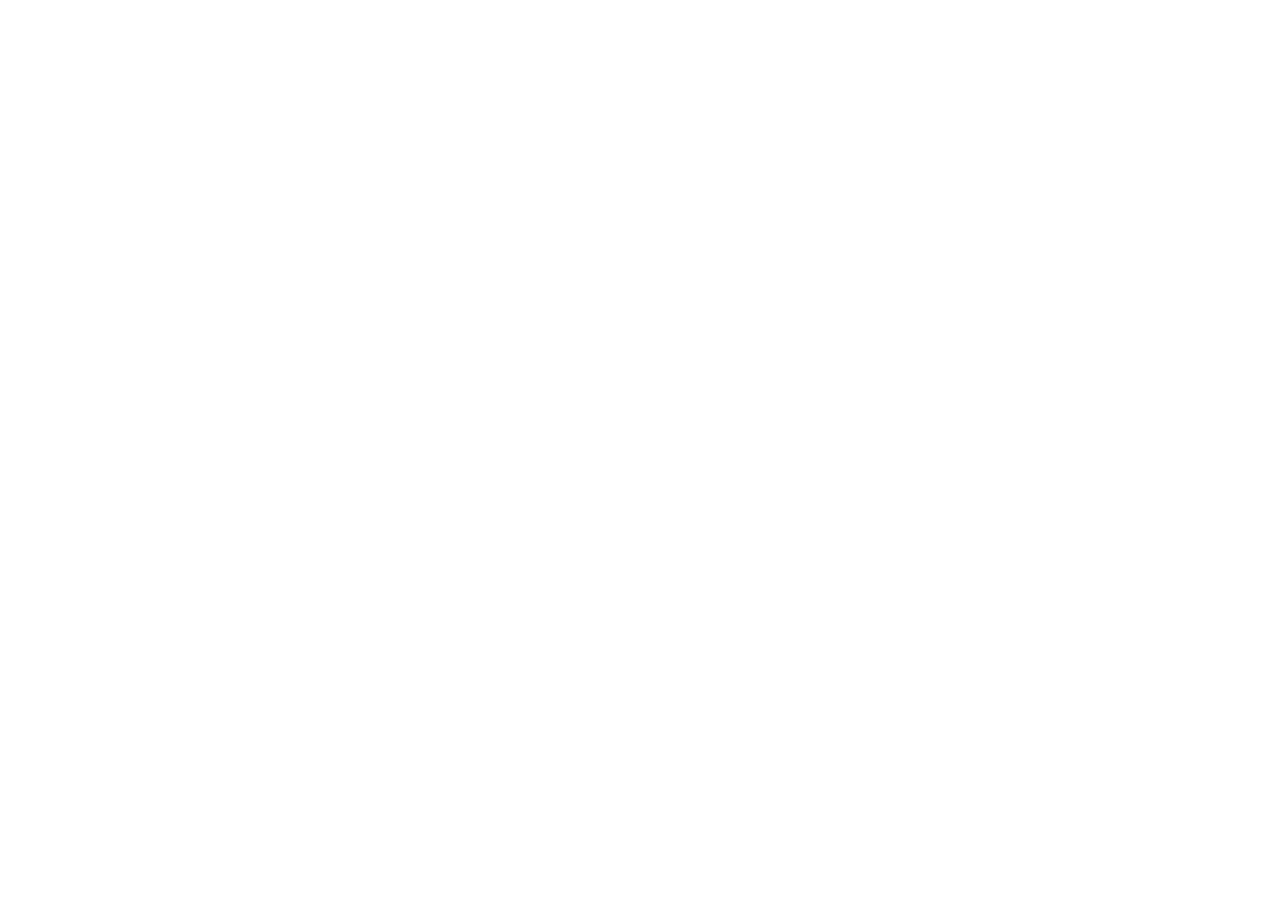
==== templates/call_center.html @ b3157aa4 "Overhaul color system: replace low-contrast monochrome black/white palette with vibrant indigo/cyan/" ====
<!DOCTYPE html>
<html lang="en">
<head>
    <meta charset="UTF-8">
    <meta name="viewport" content="width=device-width, initial-scale=1.0">
    <title>Apex AI Call Center Dashboard</title>
    <link rel="stylesheet" href="https://cdnjs.cloudflare.com/ajax/libs/font-awesome/6.4.0/css/all.min.css">
    <style>
        @import url('https://fonts.googleapis.com/css2?family=IBM+Plex+Mono:wght@400;500&family=IBM+Plex+Sans:wght@400;500;600;700&display=swap');

        :root {
            --bg: #0b0f1a;
            --surface: rgba(17, 24, 39, 0.95);
            --border-glass: rgba(148, 163, 184, 0.15);
            --primary: #6366f1;
            --primary-glow: rgba(99, 102, 241, 0.35);
            --accent: #06b6d4;
            --accent-glow: rgba(6, 182, 212, 0.3);
            --text-main: #f1f5f9;
            --text-sub: #cbd5e1;
            --text-muted: #64748b;
            --success: #10b981;
            --danger: #ef4444;
            --radius-lg: 16px;
            --radius-md: 12px;
            --transition: all 0.25s ease;
        }


        * { box-sizing: border-box; margin: 0; padding: 0; }
        html, body { background: var(--bg); color: var(--text-main); font-family: 'IBM Plex Sans', sans-serif; overflow: hidden; height: 100vh; }
        
        /* Grid background effect */
        body::before {
            content: '';
            position: absolute;
            top: 0; left: 0; width: 100%; height: 100%;
            background-image:
                radial-gradient(ellipse at 20% 50%, rgba(99, 102, 241, 0.1) 0%, transparent 60%),
                radial-gradient(ellipse at 80% 20%, rgba(6, 182, 212, 0.07) 0%, transparent 50%),
                linear-gradient(rgba(148, 163, 184, 0.025) 1px, transparent 1px),
                linear-gradient(90deg, rgba(148, 163, 184, 0.025) 1px, transparent 1px);
            background-size: 100% 100%, 100% 100%, 28px 28px, 28px 28px;
            z-index: -1;
        }


        .wrap { max-width: 1200px; margin: 0 auto; padding: 40px 24px; height: 100vh; display: flex; flex-direction: column; overflow: hidden; }

        header {
            display: flex; justify-content: space-between; align-items: center;
            border-bottom: 1px solid var(--border-glass);
            padding-bottom: 24px; margin-bottom: 32px;
        }

        h1 { font-size: 2rem; font-weight: 700; background: linear-gradient(135deg, #fff, var(--text-muted)); -webkit-background-clip: text; -webkit-text-fill-color: transparent; }
        header p { color: var(--text-muted); font-size: 0.95rem; margin-top: 4px; }

        .back-link {
            display: inline-flex; align-items: center; gap: 8px;
            color: var(--accent); text-decoration: none; font-size: 0.9rem; font-weight: 500;
            transition: var(--transition);
        }
        .back-link:hover { color: var(--text-main); transform: translateX(-3px); }

        .grid-main { display: grid; grid-template-columns: 1fr 1.2fr; gap: 32px; flex: 1; overflow: hidden; height: calc(100vh - 180px); }

        @media (max-width: 900px) {
            .grid-main { grid-template-columns: 1fr; overflow-y: auto; }
        }

        .glass-card {
            background: var(--surface);
            backdrop-filter: blur(16px);
            border: 1px solid var(--border-glass);
            border-radius: var(--radius-lg);
            padding: 32px;
            box-shadow: 0 10px 30px rgba(0, 0, 0, 0.25);
            display: flex; flex-direction: column; gap: 24px;
            height: 100%;
            overflow-y: auto;
        }


        .card-title { font-size: 1.25rem; font-weight: 600; color: #fff; display: flex; align-items: center; gap: 10px; }
        .card-title i { color: var(--accent); }

        /* Form styling */
        .form-group { display: flex; flex-direction: column; gap: 8px; }
        label { font-size: 0.85rem; font-weight: 600; text-transform: uppercase; letter-spacing: 0.5px; color: var(--text-sub); }
        input {
            background: rgba(99, 102, 241, 0.06);
            border: 1px solid var(--border-glass);
            border-radius: var(--radius-md);
            padding: 14px 16px; color: var(--text-main); font-size: 1rem;
            transition: var(--transition);
        }
        input:focus { outline: none; border-color: var(--primary); box-shadow: 0 0 12px var(--primary-glow); }

        .btn {
            background: linear-gradient(135deg, #6366f1, #4f46e5);
            border: none; border-radius: var(--radius-md); color: #fff;
            padding: 16px 24px; font-size: 1rem; font-weight: 600; cursor: pointer;
            display: inline-flex; align-items: center; justify-content: center; gap: 10px;
            box-shadow: 0 4px 16px var(--primary-glow);
            transition: var(--transition);
        }
        .btn:hover { transform: translateY(-2px); box-shadow: 0 8px 24px var(--primary-glow); filter: brightness(1.1); }
        .btn:disabled { background: rgba(148,163,184,0.1); box-shadow: none; cursor: not-allowed; color: var(--text-muted); }

        .console {
            background: rgba(6, 182, 212, 0.04);
            border: 1px solid rgba(6, 182, 212, 0.2);
            border-radius: var(--radius-md);
            padding: 20px; font-family: 'IBM Plex Mono', monospace;
        }
        .chat-container {
            background: rgba(11, 15, 26, 0.7);
            border: 1px solid var(--border-glass);
            border-radius: var(--radius-md);
            padding: 20px;
            height: 380px;
            overflow-y: auto;
            display: flex;
            flex-direction: column;
            gap: 16px;
        }

        .bubble {
            display: flex;
            flex-direction: column;
            max-width: 75%;
            padding: 12px 16px;
            border-radius: 14px;
            font-size: 0.95rem;
            line-height: 1.4;
        }

        .bubble.caller {
            align-self: flex-end;
            background: linear-gradient(135deg, #6366f1, #4f46e5);
            color: #fff;
            border-bottom-right-radius: 2px;
        }

        .bubble.ai {
            align-self: flex-start;
            background: rgba(6, 182, 212, 0.1);
            color: var(--text-main);
            border: 1px solid rgba(6, 182, 212, 0.25);
            border-bottom-left-radius: 2px;
        }

        .bubble.system {
            align-self: center;
            background: transparent;
            color: var(--text-muted);
            border: none;
            font-size: 0.8rem;
            font-family: 'IBM Plex Mono', monospace;
            padding: 4px 8px;
            text-align: center;
            max-width: 100%;
        }

        .bubble-meta {
            font-size: 0.7rem;
            margin-bottom: 4px;
            opacity: 0.7;
            font-weight: 600;
            text-transform: uppercase;
            letter-spacing: 0.5px;
        }

        .bubble.caller .bubble-meta {
            color: rgba(255, 255, 255, 0.7);
        }

        .bubble.ai .bubble-meta {
            color: var(--accent);
        }

        .secondary-btn {
            background: rgba(99, 102, 241, 0.1);
            border: 1px solid rgba(99, 102, 241, 0.3);
            color: var(--text-sub);
            box-shadow: none;
        }
        .secondary-btn:hover {
            background: rgba(99, 102, 241, 0.2);
            color: #fff;
        }


        /* RAG data card */
        .kb-section {
            border-top: 1px solid var(--border-glass);
            padding-top: 24px; margin-top: 12px;
        }
        .kb-item {
            background: rgba(6, 182, 212, 0.05);
            border: 1px solid rgba(6, 182, 212, 0.15);
            border-radius: var(--radius-md);
            padding: 14px 18px; margin-bottom: 12px;
            font-size: 0.9rem; line-height: 1.5;
        }
        .kb-item strong { color: var(--accent); display: block; margin-bottom: 4px; }
    </style>
</head>
<body>
    <div class="wrap">
        <header style="display: flex; justify-content: space-between; align-items: flex-start; width: 100%;">
            <div>
                <a href="/" class="back-link"><i class="fa-solid fa-arrow-left"></i> Main Web Locator</a>
                <h1 style="margin-top: 10px;">Apex AI Voice Call Center</h1>
                <p>Real-time Twilio calling, Deepgram transcription, and Claude 3.5 RAG brain</p>
            </div>
            <div>
                <button class="btn secondary-btn" id="logout-btn" style="border-color: #ef4444; color: #f87171; font-size: 0.9rem; padding: 8px 16px;">
                    <i class="fa-solid fa-sign-out-alt"></i> Sign Out
                </button>
            </div>
        </header>

        <div class="grid-main">
            <!-- Left Panel: Trigger Outbound Call -->
            <div class="glass-card">
                <div class="card-title">
                    <i class="fa-solid fa-phone-flip"></i> Trigger Outbound AI Call
                </div>
                <form id="call-form">
                    <div class="form-group">
                        <label for="client-name">Customer Name</label>
                        <input type="text" id="client-name" placeholder="John Doe" required value="Alex Johnson">
                    </div>
                    <div class="form-group">
                        <label for="client-phone">Customer Phone Number</label>
                        <input type="tel" id="client-phone" placeholder="+1234567890" required value="+15551234567">
                    </div>
                    <div class="form-group">
                        <label for="ngrok-url">Ngrok Public URL (HTTPS)</label>
                        <input type="url" id="ngrok-url" placeholder="https://your-domain.ngrok-free.app">
                        <span style="font-size:0.75rem; color:var(--text-muted);">Required for Twilio to send voice stream to your server.</span>
                    </div>
                    <button type="submit" class="btn" id="submit-call-btn">
                        <i class="fa-solid fa-paper-plane"></i> Initiate AI Agent Call
                    </button>
                </form>

                <div class="kb-section">
                    <div class="card-title" style="font-size: 1.1rem; margin-bottom: 12px;">
                        <i class="fa-solid fa-book"></i> Active RAG Knowledge Base
                    </div>
                    <div class="kb-item">
                        <strong>AC Deep Clean ($85)</strong>
                        Full dismantle, filter washing, coil sanitization, and coolant level checks.
                    </div>
                    <div class="kb-item">
                        <strong>Pipe Leak Repair ($95/hr)</strong>
                        Locates and patches wall leaks, burst pipes, and drains. Available 24/7.
                    </div>
                    <div class="kb-item">
                        <strong>Panel Electrical Upgrade ($1,200)</strong>
                        Upgrades fuse boxes to support high power draws (solar, EV chargers).
                    </div>
                </div>
            </div>

            <!-- Right Panel: Live Conversation Chat Screen -->
            <div class="glass-card">
                <div class="card-header" style="display: flex; justify-content: space-between; align-items: center; border-bottom: 1px solid var(--border-glass); padding-bottom: 12px;">
                    <div class="card-title" style="margin: 0; font-size: 1.15rem;">
                        <i class="fa-solid fa-comments"></i> Live Dialogue Screen
                    </div>
                    <button class="btn secondary-btn" id="download-script-btn" style="padding: 6px 12px; font-size: 0.8rem; border-radius: 6px; box-shadow: none;" disabled>
                        <i class="fa-solid fa-download"></i> Download Script
                    </button>
                </div>
                <div class="chat-container" id="console-logs">
                    <div class="bubble system">
                        Waiting to initiate call campaign...
                    </div>
                </div>
                <div style="font-size:0.8rem; color:var(--text-muted); line-height: 1.5; margin-top: 8px;">
                    <i class="fa-solid fa-info-circle"></i> Active call transcripts will display front and center. You can download the full customer conversation history above.
                </div>
            </div>

        </div>
    </div>

    <script>
        // Redirect to login if owner is not signed in
        if (localStorage.getItem("owner_logged_in") !== "true") {
            alert("Owner Portal is locked. Redirecting to starting Sign In page...");
            window.location.href = "http://localhost:5000/login";
        }

        const callForm = document.getElementById("call-form");
        const consoleLogs = document.getElementById("console-logs");
        const submitCallBtn = document.getElementById("submit-call-btn");
        const downloadBtn = document.getElementById("download-script-btn");


        let callTranscript = [];
        let recognition = null;
        let isCallActive = false;

        function addLog(speaker, text, type = "system") {
            const time = new Date().toLocaleTimeString([], { hour: '2-digit', minute: '2-digit', second: '2-digit' });
            
            if (type !== 'system' && type !== 'error') {
                callTranscript.push(`[${time}] ${speaker}: ${text.replace("TRANSFER_CALL", "")}`);
                if (downloadBtn) downloadBtn.disabled = false;
            } else {
                callTranscript.push(`[${time}] SYSTEM: ${text}`);
            }

            const bubble = document.createElement("div");
            bubble.className = `bubble ${type}`;
            
            if (type === "system" || type === "error") {
                bubble.innerHTML = text;
            } else {
                bubble.innerHTML = `
                    <span class="bubble-meta">${speaker} &bull; ${time}</span>
                    <span>${text.replace("TRANSFER_CALL", "")}</span>
                `;
            }
            
            consoleLogs.appendChild(bubble);
            consoleLogs.scrollTop = consoleLogs.scrollHeight;
        }

        if (downloadBtn) {
            downloadBtn.addEventListener("click", () => {
                if (callTranscript.length === 0) return;
                const blob = new Blob([callTranscript.join("\r\n")], { type: "text/plain;charset=utf-8" });
                const link = document.createElement("a");
                link.href = URL.createObjectURL(blob);
                link.download = `call_transcript_${new Date().toISOString().slice(0,10)}.txt`;
                document.body.appendChild(link);
                link.click();
                document.body.removeChild(link);
            });
        }


        function startCallSimulation(clientName) {
            if (isCallActive) return;
            isCallActive = true;
            
            addLog("System", `📞 Call connected (Local Simulation Mode)...`, "system");
            
            // Speak greeting
            const greeting = `Hello ${clientName}! This is an automated follow-up call from Apex Home Services. Please say what service or repair job you need help with.`;
            addLog("AI Agent", greeting, "ai");
            speakText(greeting, () => {
                startListening(clientName);
            });
        }

        function speakText(text, callback) {
            if ("speechSynthesis" in window) {
                window.speechSynthesis.cancel();
                const utterance = new SpeechSynthesisUtterance(text.replace("TRANSFER_CALL", ""));
                utterance.rate = 1.0;
                utterance.pitch = 1.0;
                if (callback) {
                    utterance.onend = callback;
                }
                window.speechSynthesis.speak(utterance);
            } else if (callback) {
                callback();
            }
        }

        function startListening(clientName) {
            if (!isCallActive) return;
            
            const SpeechRecognition = window.SpeechRecognition || window.webkitSpeechRecognition;
            if (!SpeechRecognition) {
                addLog("System", "Web Speech API is not supported in this browser.", "error");
                return;
            }

            recognition = new SpeechRecognition();
            recognition.continuous = false;
            recognition.interimResults = false;
            recognition.lang = "en-US";

            recognition.onstart = () => {
                addLog("System", "🎙️ Listening to caller response...", "system");
            };

            recognition.onerror = (e) => {
                console.error(e);
                if (isCallActive) {
                    setTimeout(() => startListening(clientName), 2000); // Retry loop
                }
            };

            recognition.onresult = async (event) => {
                const transcript = event.results[0][0].transcript;
                addLog("Caller", transcript, "caller");
                
                // Query local backend API
                try {
                    const res = await fetch("/api/search", {
                        method: "POST",
                        headers: { "Content-Type": "application/json" },
                        body: JSON.stringify({ query: transcript, channel: "Simulated Call" })
                    });
                    const data = await res.json();
                    
                    if (data.success) {
                        let aiResponse = data.spoken_response;
                        let triage = data.triage_decision || {};
                        
                        // Check handoff logic
                        if (triage.assigned_cell_id === 16 || transcript.toLowerCase().includes("human") || transcript.toLowerCase().includes("representative")) {
                            aiResponse = "I apologize, I am an AI assistant and I only have access to specific information regarding Apex Home Services. I cannot answer that, but I can forward your call to a human representative. TRANSFER_CALL";
                        }
                        
                        addLog("AI Agent", aiResponse, "ai");
                        
                        speakText(aiResponse, () => {
                            if (aiResponse.includes("TRANSFER_CALL")) {
                                addLog("Handoff", "📞 Redirecting active call to human representative (+15550000000)...", "error");
                                speakText("Please hold while I connect you to a human agent.", () => {
                                    endCallSimulation();
                                });
                            } else {
                                // Resume listening loop
                                startListening(clientName);
                            }
                        });
                    }
                } catch (err) {
                    addLog("Error", "Failed to query backend search API.", "error");
                    startListening(clientName);
                }
            };

            recognition.start();
        }

        function endCallSimulation() {
            isCallActive = false;
            if (recognition) {
                recognition.stop();
            }
            addLog("System", "📞 Call disconnected.", "system");
        }

        callForm.addEventListener("submit", async (e) => {
            e.preventDefault();
            
            const name = document.getElementById("client-name").value.trim();
            const phone = document.getElementById("client-phone").value.trim();
            const ngrok = document.getElementById("ngrok-url").value.trim();

            submitCallBtn.disabled = true;
            submitCallBtn.innerHTML = `<i class="fa-solid fa-spinner fa-spin"></i> Placing Call...`;
            addLog("System", `Initiating outbound call request to ${name} (${phone})...`, "system");

            try {
                // If ngrok is empty, treat as local simulated call directly
                if (!ngrok) {
                    addLog("System", "No Ngrok URL provided. Running local call center simulation...", "system");
                    startCallSimulation(name);
                    submitCallBtn.disabled = false;
                    submitCallBtn.innerHTML = `<i class="fa-solid fa-paper-plane"></i> Initiate AI Agent Call`;
                    return;
                }

                const res = await fetch("/api/outbound", {
                    method: "POST",
                    headers: { "Content-Type": "application/json" },
                    body: JSON.stringify({ name, phone, ngrok_url: ngrok })
                });
                const data = await res.json();
                
                if (data.success) {
                    if (data.simulated) {
                        addLog("Twilio", data.message, "ai");
                        startCallSimulation(name);
                    } else {
                        addLog("Twilio", `Call placed successfully! SID: ${data.call_sid}`, "ai");
                        addLog("System", `Connecting Call Stream to WebSocket...`, "system");
                    }
                } else {
                    addLog("Error", data.error, "error");
                }
            } catch (err) {
                addLog("Error", "Network connection failed to backend.", "error");
            } finally {
                submitCallBtn.disabled = false;
                submitCallBtn.innerHTML = `<i class="fa-solid fa-paper-plane"></i> Initiate AI Agent Call`;
            }
        });

        // Sign out button handler
        const logoutBtn = document.getElementById("logout-btn");
        if (logoutBtn) {
            logoutBtn.addEventListener("click", async () => {
                localStorage.removeItem("owner_logged_in");
                try {
                    await fetch("http://localhost:5000/api/logout", { method: "POST" });
                } catch (err) {
                    console.error("Logout request failed", err);
                }
                window.location.href = "http://localhost:5000/login";
            });
        }
    </script>

</body>
</html>
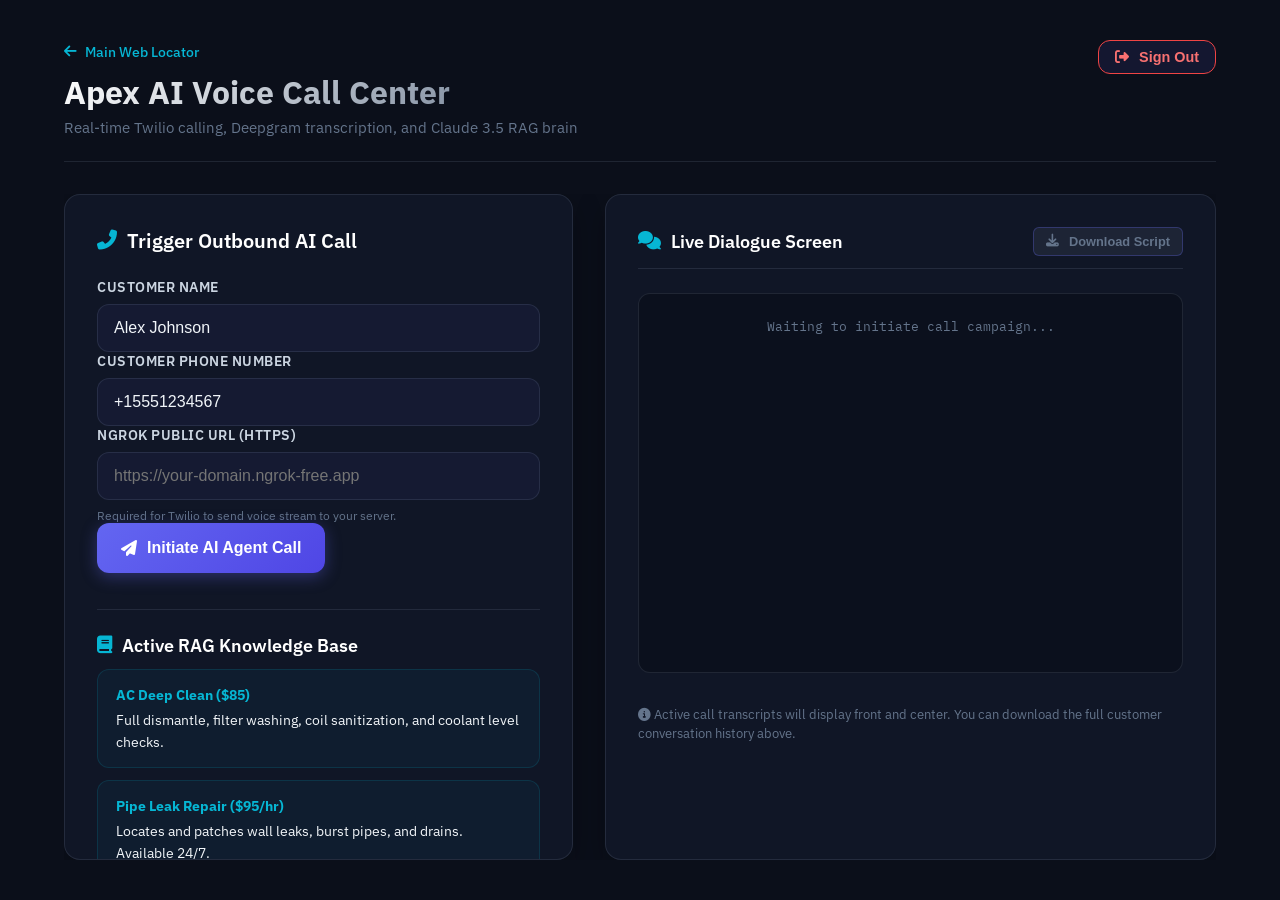
==== commit b6d52034: "Implement Universal AI Knowledge Brain to answer all open-domain questions and Google AI-style insta" ====
--- a/templates/call_center.html
+++ b/templates/call_center.html
@@ -385,40 +385,70 @@
             }
 
             recognition = new SpeechRecognition();
-            recognition.continuous = false;
-            recognition.interimResults = false;
+            recognition.continuous = true;
+            recognition.interimResults = true;
             recognition.lang = "en-US";
 
             recognition.onstart = () => {
-                addLog("System", "🎙️ Listening to caller response...", "system");
+                addLog("System", "🎙️ Listening to caller response (Speak anytime to interrupt)...", "system");
             };
 
+            recognition.onspeechstart = () => {
+                // GOOGLE AI LIVE BARGE-IN: If AI is speaking, cut it off instantly!
+                if ("speechSynthesis" in window && window.speechSynthesis.speaking) {
+                    window.speechSynthesis.cancel();
+                    addLog("System", "⚡ Interrupted AI &mdash; Listening to you...", "system");
+                }
+            };
+
             recognition.onerror = (e) => {
-                console.error(e);
-                if (isCallActive) {
+                if (isCallActive && e.error !== "no-speech") {
                     setTimeout(() => startListening(clientName), 2000); // Retry loop
                 }
             };
 
             recognition.onresult = async (event) => {
-                const transcript = event.results[0][0].transcript;
-                addLog("Caller", transcript, "caller");
-                
-                // Query local backend API
-                try {
-                    const res = await fetch("/api/search", {
-                        method: "POST",
-                        headers: { "Content-Type": "application/json" },
-                        body: JSON.stringify({ query: transcript, channel: "Simulated Call" })
-                    });
-                    const data = await res.json();
+                // Cut off TTS immediately upon receiving speech
+                if ("speechSynthesis" in window && window.speechSynthesis.speaking) {
+                    window.speechSynthesis.cancel();
+                }
+
+                let transcript = "";
+                for (let i = event.resultIndex; i < event.results.length; i++) {
+                    transcript += event.results[i][0].transcript;
+                }
+
+                if (!event.results[0].isFinal && transcript.length < 3) return;
+
+                if (event.results[0].isFinal || transcript.length > 8) {
+                    addLog("Caller", transcript, "caller");
+                    if (recognition) recognition.stop();
+                    
+                    // Query local backend API
+                    try {
+                        const res = await fetch("/api/search", {
+                            method: "POST",
+                            headers: { "Content-Type": "application/json" },
+                            body: JSON.stringify({ query: transcript, channel: "Simulated Call" })
+                        });
+                        const data = await res.json();
+
                     
                     if (data.success) {
                         let aiResponse = data.spoken_response;
                         let triage = data.triage_decision || {};
                         
+                        if (data.call_ended) {
+                            addLog("AI Agent", aiResponse, "ai");
+                            speakText(aiResponse, () => {
+                                addLog("System", "📞 Conversation concluded by caller. Goodbye!", "system");
+                                endCallSimulation();
+                            });
+                            return;
+                        }
+                        
                         // Check handoff logic
-                        if (triage.assigned_cell_id === 16 || transcript.toLowerCase().includes("human") || transcript.toLowerCase().includes("representative")) {
+                        if (triage.assigned_cell_id === 16 && (transcript.toLowerCase().includes("human") || transcript.toLowerCase().includes("representative") || transcript.toLowerCase().includes("person"))) {
                             aiResponse = "I apologize, I am an AI assistant and I only have access to specific information regarding Apex Home Services. I cannot answer that, but I can forward your call to a human representative. TRANSFER_CALL";
                         }
                         
@@ -437,8 +467,8 @@
                         });
                     }
                 } catch (err) {
-                    addLog("Error", "Failed to query backend search API.", "error");
-                    startListening(clientName);
+                    addLog("Warning", "⚠️ Network glitch encountered. Retrying connection...", "error");
+                    setTimeout(() => startListening(clientName), 1500);
                 }
             };
 
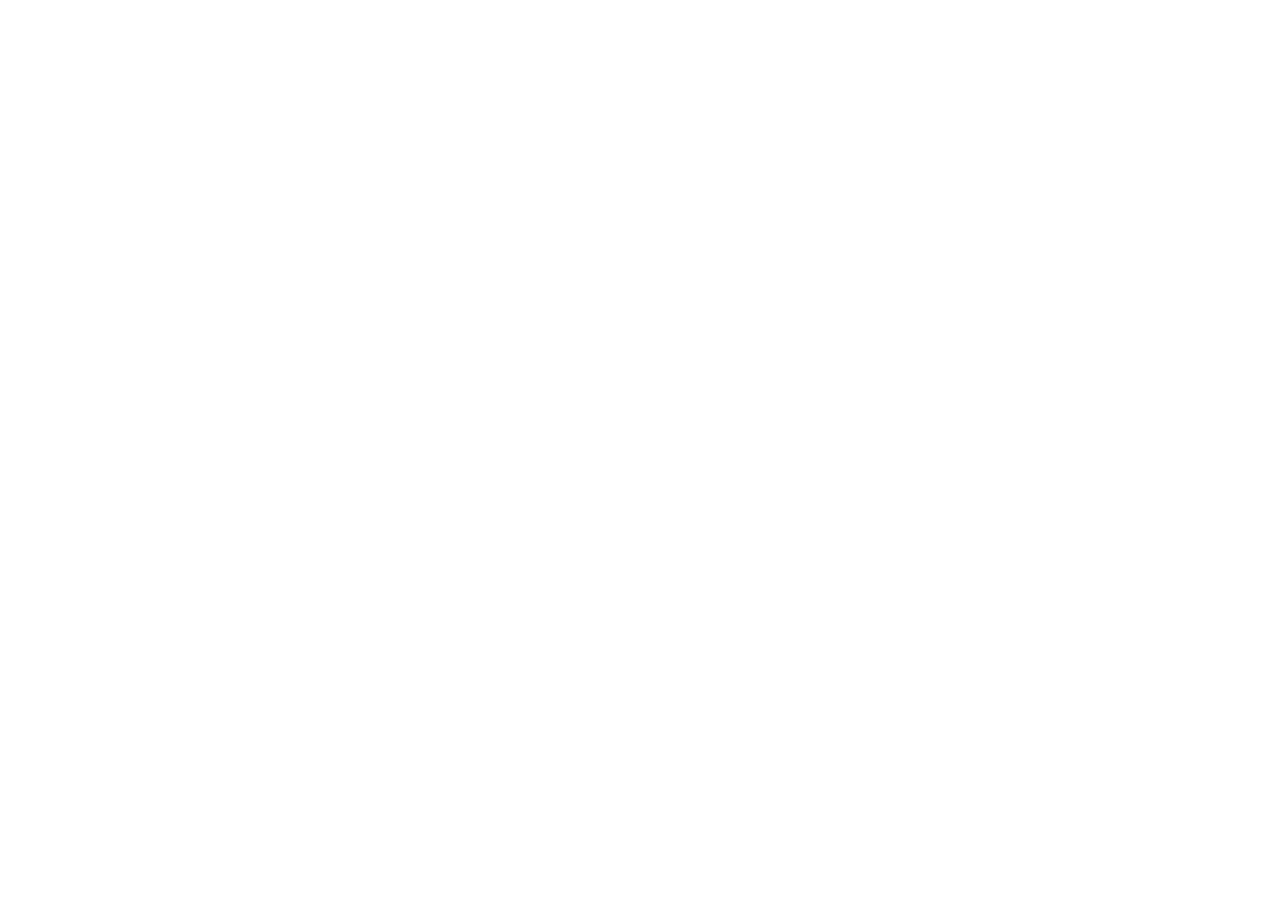
==== commit dcad1234: "Fix JavaScript unclosed if block and syntax errors in call_center.html" ====
--- a/templates/call_center.html
+++ b/templates/call_center.html
@@ -432,48 +432,49 @@
                             body: JSON.stringify({ query: transcript, channel: "Simulated Call" })
                         });
                         const data = await res.json();
-
-                    
-                    if (data.success) {
-                        let aiResponse = data.spoken_response;
-                        let triage = data.triage_decision || {};
                         
-                        if (data.call_ended) {
-                            addLog("AI Agent", aiResponse, "ai");
-                            speakText(aiResponse, () => {
-                                addLog("System", "📞 Conversation concluded by caller. Goodbye!", "system");
-                                endCallSimulation();
-                            });
-                            return;
-                        }
-                        
-                        // Check handoff logic
-                        if (triage.assigned_cell_id === 16 && (transcript.toLowerCase().includes("human") || transcript.toLowerCase().includes("representative") || transcript.toLowerCase().includes("person"))) {
-                            aiResponse = "I apologize, I am an AI assistant and I only have access to specific information regarding Apex Home Services. I cannot answer that, but I can forward your call to a human representative. TRANSFER_CALL";
-                        }
-                        
-                        addLog("AI Agent", aiResponse, "ai");
-                        
-                        speakText(aiResponse, () => {
-                            if (aiResponse.includes("TRANSFER_CALL")) {
-                                addLog("Handoff", "📞 Redirecting active call to human representative (+15550000000)...", "error");
-                                speakText("Please hold while I connect you to a human agent.", () => {
+                        if (data.success) {
+                            let aiResponse = data.spoken_response;
+                            let triage = data.triage_decision || {};
+                            
+                            if (data.call_ended) {
+                                addLog("AI Agent", aiResponse, "ai");
+                                speakText(aiResponse, () => {
+                                    addLog("System", "📞 Conversation concluded by caller. Goodbye!", "system");
                                     endCallSimulation();
                                 });
-                            } else {
-                                // Resume listening loop
-                                startListening(clientName);
+                                return;
                             }
-                        });
+                            
+                            // Check handoff logic
+                            if (triage.assigned_cell_id === 16 && (transcript.toLowerCase().includes("human") || transcript.toLowerCase().includes("representative") || transcript.toLowerCase().includes("person"))) {
+                                aiResponse = "I apologize, I am an AI assistant and I only have access to specific information regarding Apex Home Services. I cannot answer that, but I can forward your call to a human representative. TRANSFER_CALL";
+                            }
+                            
+                            addLog("AI Agent", aiResponse, "ai");
+                            
+                            speakText(aiResponse, () => {
+                                if (aiResponse.includes("TRANSFER_CALL")) {
+                                    addLog("Handoff", "📞 Redirecting active call to human representative (+15550000000)...", "error");
+                                    speakText("Please hold while I connect you to a human agent.", () => {
+                                        endCallSimulation();
+                                    });
+                                } else {
+                                    // Resume listening loop
+                                    startListening(clientName);
+                                }
+                            });
+                        }
+                    } catch (err) {
+                        addLog("Warning", "⚠️ Network glitch encountered. Retrying connection...", "error");
+                        setTimeout(() => startListening(clientName), 1500);
                     }
-                } catch (err) {
-                    addLog("Warning", "⚠️ Network glitch encountered. Retrying connection...", "error");
-                    setTimeout(() => startListening(clientName), 1500);
                 }
             };
 
             recognition.start();
         }
+
 
         function endCallSimulation() {
             isCallActive = false;
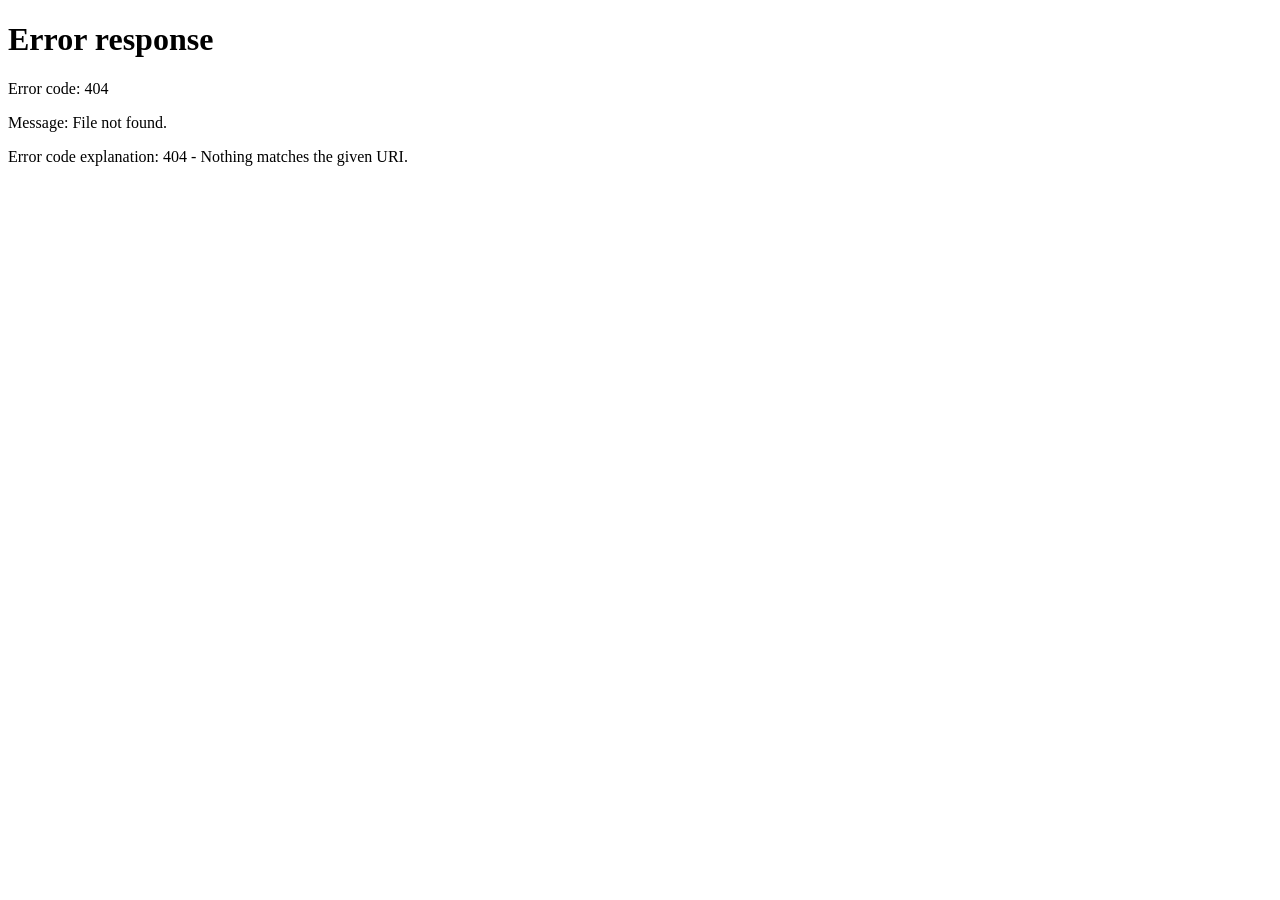
==== commit 2f1affc1: "Implement enterprise security architecture: strict IP address binding, 10-minute sliding idle timeou" ====
--- a/templates/call_center.html
+++ b/templates/call_center.html
@@ -290,11 +290,55 @@
     </div>
 
     <script>
-        // Redirect to login if owner is not signed in
-        if (localStorage.getItem("owner_logged_in") !== "true") {
-            alert("Owner Portal is locked. Redirecting to starting Sign In page...");
-            window.location.href = "http://localhost:5000/login";
-        }
+        // =====================================================================
+        // STRICT AUTHENTICATION, IP BINDING GUARD & 10-MINUTE IDLE TRACKER
+        // =====================================================================
+        const IDLE_TIMEOUT_MS = 10 * 60 * 1000; // 10 minutes
+        let idleTimer = null;
+
+        function triggerSecurityLockout(reason = "unauthenticated") {
+            document.documentElement.style.display = "none";
+            document.body.innerHTML = "";
+            localStorage.clear();
+            sessionStorage.clear();
+            fetch("/api/logout", { method: "POST" }).finally(() => {
+                window.location.replace(`/login?reason=${encodeURIComponent(reason)}`);
+            });
+        }
+
+        async function verifySessionSecurity() {
+            try {
+                const res = await fetch("/api/check-auth");
+                if (!res.ok) {
+                    const data = await res.json().catch(() => ({}));
+                    triggerSecurityLockout(data.reason || "unauthenticated");
+                    return;
+                }
+                const data = await res.json();
+                if (!data.authenticated) {
+                    triggerSecurityLockout(data.reason || "unauthenticated");
+                }
+            } catch (err) {
+                console.error("Security verification failed:", err);
+                triggerSecurityLockout("auth_error");
+            }
+        }
+
+        function resetInactivityTimer() {
+            if (idleTimer) clearTimeout(idleTimer);
+            idleTimer = setTimeout(() => {
+                triggerSecurityLockout("idle_timeout");
+            }, IDLE_TIMEOUT_MS);
+        }
+
+        ["mousemove", "mousedown", "keydown", "touchstart", "scroll", "click", "pointerdown"].forEach(evt => {
+            window.addEventListener(evt, resetInactivityTimer, { passive: true });
+        });
+
+        resetInactivityTimer();
+        verifySessionSecurity();
+        setInterval(verifySessionSecurity, 30000); // 30s heartbeat
+
 
         const callForm = document.getElementById("call-form");
         const consoleLogs = document.getElementById("console-logs");
